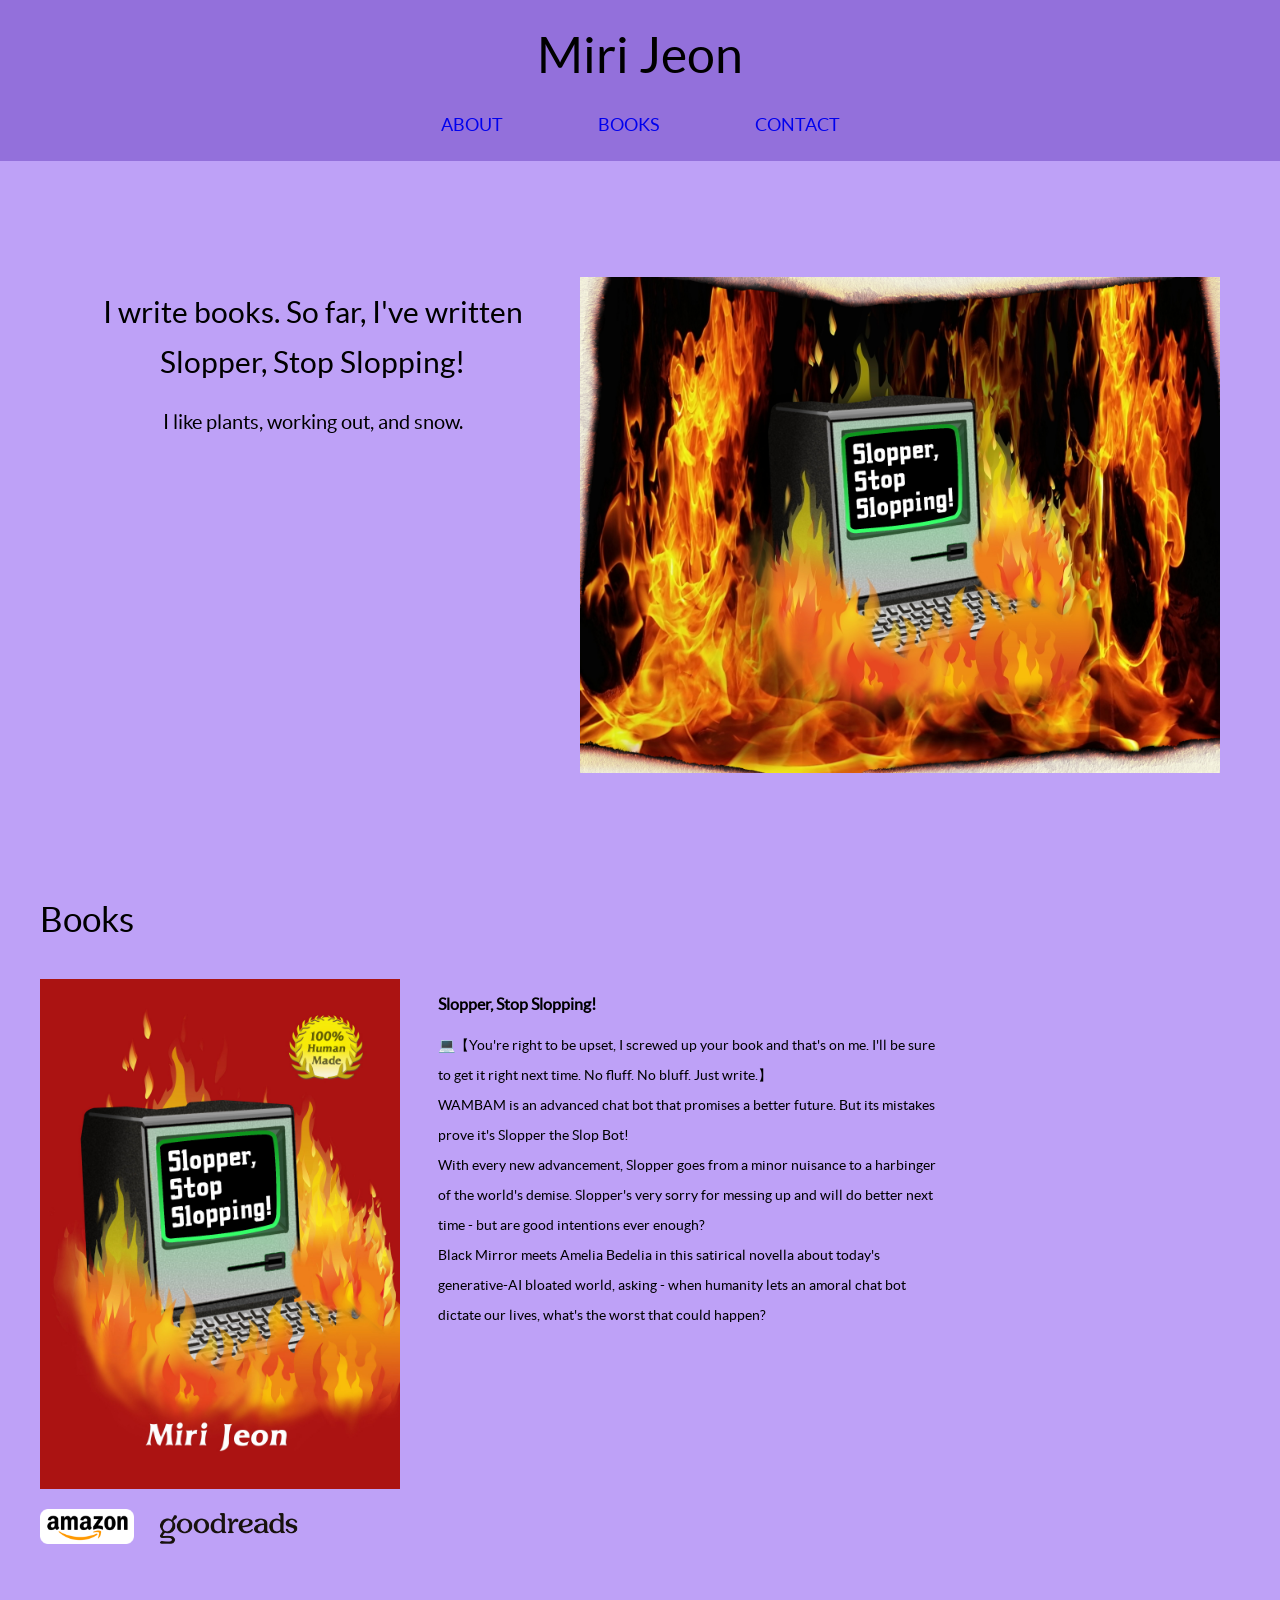
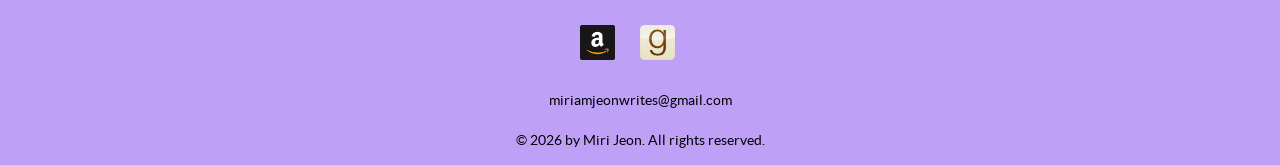
==== index.html @ bcabbf49 "Initial upload" ====
<!DOCTYPE html>
<!-- Website template by freewebsitetemplates.com thanks! I thank-->
<html>
<head>
	<meta charset="UTF-8">
	<meta name="viewport" content="user-scalable=0, width=device-width, initial-scale=1.0, maximum-scale=1.0, minimum-scale=1.0">
	<title>Miri Jeon Author</title>
	<link rel="stylesheet" type="text/css" href="css/style.css">
	<link rel="stylesheet" type="text/css" href="css/mobile.css">
	<script type='text/javascript' src='js/mobile.js'></script>
</head>
<body>
	<div id="header">
		<h1>Miri Jeon</h1>
		<ul id="navigation">
			<li>
				<a href="#about-me">About</a>
			</li>
			<li>
				<a href="#books-link">Books</a>
			</li>
			<li>
				<a href="#connect">Contact</a>
			</li>
		</ul>
	</div>
	<div id="body">
		<div id="about-me" class="about-me">
			<div id="tagline">
				<h1>I write books. So far, I've written Slopper, Stop Slopping!</h1>
				<p>
					I like plants, working out, and snow.
				</p>
			</div>
			<img src="images/slopper-ad.jpg" alt="slopper stop slopping book advertisment" class="advertisement">
		</div>
	</div>
<div id="body">
	<h2 id="books-link">Books</h2>
	<div class="books-content">
			<img src="images/slopper-cover.jpg" alt="slopper stop slopping book cover" class="book-cover">
			<div class="book-blurb">
				<h3>Slopper, Stop Slopping!</h3>
				<p>
					💻【You're right to be upset, I screwed up your book and that's on me. I'll be sure to get it right next time. No fluff. No bluff. Just write.】
				</p>
				<p>
					WAMBAM is an advanced chat bot that promises a better future. But its mistakes prove it's Slopper the Slop Bot!
				</p>
				<p>
					With every new advancement, Slopper goes from a minor nuisance to a harbinger of the world's demise. Slopper's very sorry for messing up and will do better next time - but are good intentions ever enough?
				</p>
				<p>
					Black Mirror meets Amelia Bedelia in this satirical novella about today's generative-AI bloated world, asking - when humanity lets an amoral chat bot dictate our lives, what's the worst that could happen?
				</p>
			</div>
	</div>
	<div class="book-links">
		<a href="https://www.amazon.com/gp/product/B0GX372LW4/"><img src="images/amazon.png" alt="amazon link to book" class="book-link"></a>
		<a href="https://www.goodreads.com/book/show/251216002-slopper-stop-slopping"><img src="images/goodreads-name.png" alt="goodreads link to book" class="book-link"></a>
	</div>

</div>

	<div id="footer">
		<div id="connect">
			<a href="https://www.amazon.com/s?i=digital-text&rh=p_27%3AMiri%2BJeon&s=relevancerank&text=Miri%20Jeon"><img src="images/amazon-logo.png" class="social-link" alt="link to amazon author page"></a>
			<a href="https://www.goodreads.com/author/show/43403178.Miri_Jeon"><img src="images/goodreads-logo.png" class="social-link" alt="link to goodreads author page"></a>
		</div>
	</div>
	<p class="copyright-text">
		miriamjeonwrites@gmail.com
	</p>
	<p class="copyright-text">
		&copy; 2026 by Miri Jeon. All rights reserved.
	</p>
</body>
</html>
---- css/style.css ----
/* Template by freewebsitetemplates.com */
body {
	background: rgb(190, 161, 247);
	/* color: #315f52; */
	font-family: 'latoregular';
	font-size: 14px;
	margin: 0;
	padding: 0;
}
@font-face {
	font-family: 'latoregular';
	src: url('../fonts/lato-regular-webfont.eot');
	src: url('../fonts/lato-regular-webfont.eot?#iefix') format('embedded-opentype'),
		url('../fonts/lato-regular-webfont.woff') format('woff'),
		url('../fonts/lato-regular-webfont.ttf') format('truetype'),
		url('../fonts/lato-regular-webfont.svg#latoregular') format('svg');
	font-weight: normal;
	font-style: normal;
}
a {
	outline: none;
}
img {
	border: none;
}
p {
	line-height: 30px;
	margin: 0;
}
p a {
	/* color: #315f52; */
}
p a:hover {
	/* color: #451374; */
}
#header {
	margin: 0 auto;
	padding-bottom: 20px;
	background: mediumpurple;
	/* max-width: 960px; */
}
#header h1 {
	font-size: 50px;
	font-weight: normal;
	line-height: 50px;
	margin: 0;
	padding: 30px 0;
	text-align: center;
}
#header h1 a {
	/* color: #99fa99; */
	text-decoration: none;
}
#header h1 a span {
	/* color: #b6d8cf; */
	display: block;
	font-family: 'latoregular';
	font-size: 26px;
	text-transform: uppercase;
}
#header ul#navigation {
	list-style: none;
	margin: 0;
	padding: 0;
	text-align: center;
}
#header ul#navigation li {
	display: inline;
	line-height: 30px;
	position: relative;
}
#header ul#navigation li a {
	/* color: #b6d8cf; */
	font-size: 18px;
	padding: 0 46px;
	text-align: center;
	text-decoration: none;
	text-transform: uppercase;
}
#header ul#navigation li a:hover,
#header ul#navigation li.current ul li a:hover {
	/* color: #d3a3ff; */
}
#header ul#navigation li.current a {
	/* color: #99fa99; */
}
#header ul#navigation li ul {
	display: none;
	left: 0;
	list-style: none outside none;
	margin: 0;
	padding: 11px 0 0;
	position: absolute;
	top: 12px;
}
#header ul#navigation li:hover ul {
	display: block;
}
#header ul#navigation li ul li {
	background: #077054;
	display: block;
	height: 46px;
	line-height: 46px;
}
#header ul#navigation li ul li a {
	padding: 0 20px;
}
#header ul#navigation li.current ul li a {
	color: #b6d8cf;
}
#body {
	/* background: #ffffff; */
	margin: 1px auto 0;
	max-width: 1200px;
	/* min-height: 827px; */
	overflow: hidden;
	padding: 45px 40px 46px;
}
#body > h2 {
	/* color: #21a51e; */
	font-family: 'latoregular';
	font-size: 35px;
	font-weight: normal;
	line-height: 30px;
	margin: 0;
	padding: 0 0 44px;
}

#body img.advertisement {
	display: block;
	float: right;
	margin: 70px 20px 40px 20px;
	max-width: 100%;
	max-height: 510px;
	width: 640px;
}
#body img.book-cover {
	display: block;
	float: left;
	margin: 0px 38px 20px 0;
	max-width: 100%;
	max-height: 510px;
	width: 360px;
}

#body div.book-links {
	display: inline-block;
	float: left;
	margin: 0px 25px 5px 0;
	max-width: 100%;
	max-height: 35px;
}

.social-link {
	display: inline-block;
	float: left;
	margin: 0px 25px 5px 0;
	max-width: 100%;
	max-height: 35px;
}

#body img.book-link {
	display: block;
	float: left;
	margin: 0px 25px 5px 0;
	max-width: 100%;
	max-height: 35px;
}

#body div.book-blurb {
	display: block;
	float: left;
	margin: 0px 5px 5px 0;
	max-width: 100%;
	max-height: 510px;
	min-width: 200px
	overflow: auto;

}

.copyright-text {
	text-align: center;
  margin-bottom: 10px;
}

#body div#tagline {
	float: left;
	margin: 80px 0 0 25px;
	max-width: 510px;
}
#body div#tagline h1 {
	/* background: url(../images/bg-separator.png) no-repeat center bottom; */
	/* color: #21a51e; */
	font-family: 'latoregular';
	font-size: 30px;
	font-weight: normal;
	line-height: 50px;
	margin: 0;
	padding: 0 0 15px;
	text-align: center;
	/* text-transform: uppercase; */
}
#body div#tagline p {
	/* color: #21a51e; */
	font-family: 'latoregular';
	font-size: 20px;
	/* line-height: 100px; */
	padding: 5px 0 0;
	text-align: center;
}
#body div.content {
	overflow: hidden;
}
#body div.content > div {
	float: left;
	width: 510px;
}

#body div.books-content, div.about-me {
	display: flex;
}

#body div.books-content > div {
	float: right;
	width: 510px;
}
#body div.books-content > p {
	float: right;
	/* width: 510px; */
}
#body div.content h3,
#body form h3,
#body ul.blog li h3 {
	font-family: 'latoregular';
	font-size: 23px;
	font-weight: normal;
	line-height: 30px;
	margin: 0;
	padding: 25px 0 0;
}
#body div.content h3:first-child,
#body div.content div div.section:first-child {
	padding: 0;
}

#body div.content div div.section {
	padding: 55px 0 0;
	width: 430px;
}
#body div.content div div.section span {
	display: block;
	line-height: 30px;
}
#body div.content div ul {
	list-style: none;
	margin: 0;
	overflow: hidden;
	padding: 0 0 65px;
}
#body div.content div ul li {
	float: left;
	margin: 0 0 0 83px;
	width: 207px;
}
#body div.content div ul li:first-child {
	margin: 0;
}
#body div.content div ul li img {
	display: block;
	max-width: 100%;
	width: auto;
}
#body div.content div ul li h4 {
	font-family: 'latoregular';
	font-size: 18px;
	font-weight: normal;
	margin: 0;
	padding: 12px 0 0;
	text-align: center;
}
#body form {
	margin: 25px auto 0;
	overflow: hidden;
	width: 460px;
}
#body form label {
	display: block;
	padding: 15px 0 0;
}
#body form label span {
	display: block;
	line-height: 27px;
	padding: 0 0 5px
}
#body form label input {
	background: #d1d3d4;
	border: 1px solid #b6d8cf;
	/* color: #315f52; */
	display: block;
	font-family: 'latoregular';
	font-size: 14px;
	height: 46px;
	line-height: 46px;
	padding: 0 5px;
	width: 448px;
}
#body form label textarea {
	background: #d1d3d4;
	border: 1px solid #b6d8cf;
	/* color: #315f52; */
	display: block;
	font-family: 'latoregular';
	font-size: 14px;
	height: 250px;
	line-height: 30px;
	overflow: auto;
	padding: 0 5px;
	resize: none;
	width: 448px;
}
#body form input#send {
	background: #077054;
	border: none;
	border-radius: 5px;
	/* color: #99fa99; */
	cursor: pointer;
	font-family: 'latoregular';
	font-size: 14px;
	float: right;
	height: 30px;
	margin: 8px 0 0;
	width: 50px;
}
#body form input#send:hover {
	background: #d3a3ff;
	color: #000000;
}
#body ul.blog {
	list-style: none;
	margin: 0;
	padding: 0;
}
#body ul.blog li {
	overflow: hidden;
	padding: 104px 100px 0 0;
}
#body ul.blog li:first-child {
	padding: 0 100px 0 0;
}
#body ul.blog li img {
	display: block;
	float: left;
	margin: 0 20px 0 0;
	max-width: 100%;
	width: auto;
}
#body ul.blog li h3 {
	line-height: 20px;
	padding: 0 0 8px;
}
#body ul.blog li h3 a,
#body div.content div.sidebar ul li h4 a {
	/* color: #315f52; */
	text-decoration: none;
}
#body ul.blog li h3 a:hover,
#body div.content div.sidebar ul li h4 a:hover {
	text-decoration: underline;
}
#body ul.blog li span,
#body div.content div.article span,
#body div.content div.sidebar ul li span {
	display: block;
	line-height: 30px;
}
#body div.content div.article {
	width: 570px;
}
#body div.content div.article img {
	display: block;
	margin: 0 0 9px;
	max-width: 100%;
	width: auto;
}
#body div.content div.article p {
	padding: 0 0 30px;
}
#body div.content div.sidebar {
	float: left;
	margin: 0 0 0 50px;
	width: 259px;
}
#body div.content div.sidebar ul {
	padding: 20px 0 0;
}
#body div.content div.sidebar ul li {
	border-top: 1px solid #88b4a8;
	float: none;
	margin: 0;
	padding: 18px 0 28px;
	width: auto;
}
#body div.content div.sidebar ul li:first-child {
	border: none;
	padding: 0 0 28px;
}
#body div.content div.sidebar ul li h4 {
	line-height: 30px;
	text-align: left;
}
#footer {
	margin: 0 auto;
	max-width: 960px;
	overflow: hidden;
	padding: 30px 0 20px;
	display: flex;
	align-items: center;
	justify-content: center;
}
#footer div {
	float: left;
	width: 500px;
}
#footer div span {
	/* color: #99fa99; */
	display: block;
	font-size: 26px;
	line-height: 24px;
}
#footer div p {
	/* color: #b6d8cf; */
	font-size: 12px;
	line-height: 30px;
}
#footer div#connect {
	float: right;
	overflow: hidden;
	width: auto;
}
#footer div#connect a {
	/* background: url(../images/icons.png) no-repeat; */
	display: block;
	float: left;
	/* text-indent: -99999px; */
}
#footer div#connect a#facebook {
	background-position: 0 0;
	height: 30px;
	width: 16px;
}
#footer div#connect a#twitter {
	background-position: 0 -30px;
	height: 30px;
	margin: 0 0 0 28px;
	width: 37px;
}
#footer div#connect a#googleplus {
	background-position: 0 -61px;
	height: 32px;
	margin: 0 0 0 19px;
	width: 32px;
}
#footer div#connect a#googleplus {
	background-position: 0 -61px;
	height: 32px;
	margin: 0 0 0 19px;
	width: 32px;
}
#footer div#connect a#pinterest {
	background-position: 0 -94px;
	height: 30px;
	margin: 0 0 0 23px;
	width: 30px;
}
---- css/mobile.css ----
/* Website template by freewebsitetemplates.com */
@media only screen and (max-width : 918px) {
	html {
		-webkit-text-size-adjust: none;
	}
	#mobile-navigation {
		background: url(../images/mobile/mobile-menu.png) no-repeat 0 0;
		display: block;
		height: 50px;
		margin: 0;
		padding: 0;
		position: absolute;
		right: 0;
		top: 20px;
		width: 50px;
		z-index: 1001;
	}
	#header ul#navigation {
		background: url(../images/mobile/bg-mobile.png);
		border: 1px solid #99fa99;
		display: none;
		font-size: 1.5625em;
		height: auto;
		left: 0;
		margin: 0 auto;
		position: absolute;
		padding: 0;
		top: 71px;
		transition: all .5s ease-in-out;
		width: 100%;
		z-index: 1001;
	}
	#header ul#navigation li {
		background: none;
		display: block;
		float: none;
		height: auto;
		line-height: normal;
		margin: 0;
		padding: 0;
		text-align: center;
		width: 100%;
	}
	#header ul#navigation li:first-child,
	#header ul#navigation li ul li:first-child {
		border: none;
		width: 100%;
	}
	#header ul#navigation li a {
		background: none;
		border-top: 1px solid #99fa99;
		color: #ffffff;
		display: block;
		font-family: Arial;
		font-size: 0.8125em;
		font-weight: normal;
		height: 49px;
		line-height: 49px;
		padding: 0 15px;
		text-align: left;
		width: auto;
	}
	#header ul#navigation li span {
		background: transparent url(../images/mobile/mobile-expand.png) no-repeat;
		border-left: 1px solid #99fa99;
		border-top: 1px solid #99fa99;
		display: block;
		height: 49px;
		position: absolute;
		right: 0;
		top: 0;
		width: 50px;
	}
	#header ul#navigation li.current span {
		background: url(../images/mobile/mobile-expand.png) no-repeat;
	}
	#header ul#navigation li.current ul li a {
		background: none;
		color: #ffffff;
	}
	#header ul#navigation li a:hover,
	#header ul#navigation li.current ul li a:hover,
	#header ul#navigation li.current a {
		background: rgba(153, 250, 153, 0.8);
		color: #ffffff;
	}
	#header ul#navigation > li:first-child > a {
		border: none;
	}
	#header ul#navigation li ul {
		border: 0;
		display: none;
		left: 0;
		margin: 0;
		opacity: 1;
		padding: 0;
		position: relative;
		top: 0;
		width: 100%;
	}
	#header ul#navigation li ul,
	#header ul#navigation li:hover ul {
		display: none;
	}
	#header ul#navigation li ul li {
		background: none;
		height: auto;
		line-height: normal;
		padding: 0;
		text-align: left;
	}
	#header ul#navigation li ul li a {
		padding: 0 30px;
	}
	#header {
		position: relative;
		width: 90%;
	}
	#header h1 {
		padding: 74px 0 0;
	}
	#body {
		margin: 20px auto 0;
		padding: 45px 0 46px;
		width: 90%;
	}
	#body div#tagline {
		float: none;
		margin: 20px auto 0;
		width: 90%;
	}
	#body div#tagline h1 {
		background-size: 37% auto;
		line-height: 1em;
		/* padding: 0 0 50px; */
	}
	#body div#tagline p {
		/* font-size: 5em; */
		line-height: 1.25em;
		padding: 23px 1px;
	}
	#body img.advertisement {
		float: none;
		margin: 0 auto;
		/* width: 70%; */
	}
	#body > h2 {
		padding: 0 20px 30px;
	}
	#body div.content {
		padding: 0 20px;
	}

	#body div.about-me {
		display: block;
	}

	#body div.books-content {
		display: block;
	}

	#body div.books-content div {
		padding: 0 20px;
		float: none;
		width: auto;
		max-height: 100%
	}

	#body div.content div,
	#footer div {
		float: none;
		width: auto;
	}
	#body div.content img.advertisement {
		margin: 0 auto;
	}
	#body div.content div div.section {
		padding: 30px 0 0;
		width: auto;
	}
	#body div.content div ul li {
		margin: 0 5%;
		width: 40%;
	}
	#body div.content div ul li:first-child {
		margin: 0 5%;
	}
	#body form {
		margin: 0 auto;
		padding: 0 20px;
		width: auto;
	}
	#body form h3,
	#body ul.blog li:first-child {
		padding: 0;
	}
	#body form label input,
	#body form label textarea {
		border-radius: 0;
		padding: 0 3%;
		-webkit-appearance: none;
		width: 93%;
	}
	#body form input#send {
		margin: 8px 2px 0 0;
		padding: 0;
		text-align: center;
		-webkit-appearance: none;
	}
	#body ul.blog {
		padding: 0 20px;
	}
	#body ul.blog li {
		padding: 30px 0 0;
	}
	#body ul.blog li img {
		margin: 0 0 20px;
		width: 100%;
	}
	#body ul.blog li h3 {
		line-height: 1.35em;
	}
	#body div.content div.article {
		width: auto;
	}
	#body div.content div.sidebar {
		float: none;
		margin: 0;
		width: auto;
	}
	#body div.content div.sidebar ul li:first-child {
		margin: 0;
	}
	#footer {
		padding: 20px 0;
		width: 90%;
	}
	#footer div span {
		line-height: 1.25em;
		text-align: center;
	}
	#footer div p {
		font-size: 1.125em;
		line-height: 1.65em;
		padding: 20px 0 0;
		text-align: center;
	}
	#footer div#connect {
		float: none;
		margin: 30px auto 0;
		max-width: 185px;
	}
}
@media screen
and (max-width : 320px) {
	#header h1 {
		font-size: 2.8125em;
	}
	#header h1 a span {
		font-size: 0.5em;
		line-height: 1.25em;
	}
	#body div#tagline h1 {
		font-size: 4.375em;
	}
	#body div#tagline p {
		font-size: 3.125em;
	}
	#footer div p {
		font-size: 1em;
	}
}
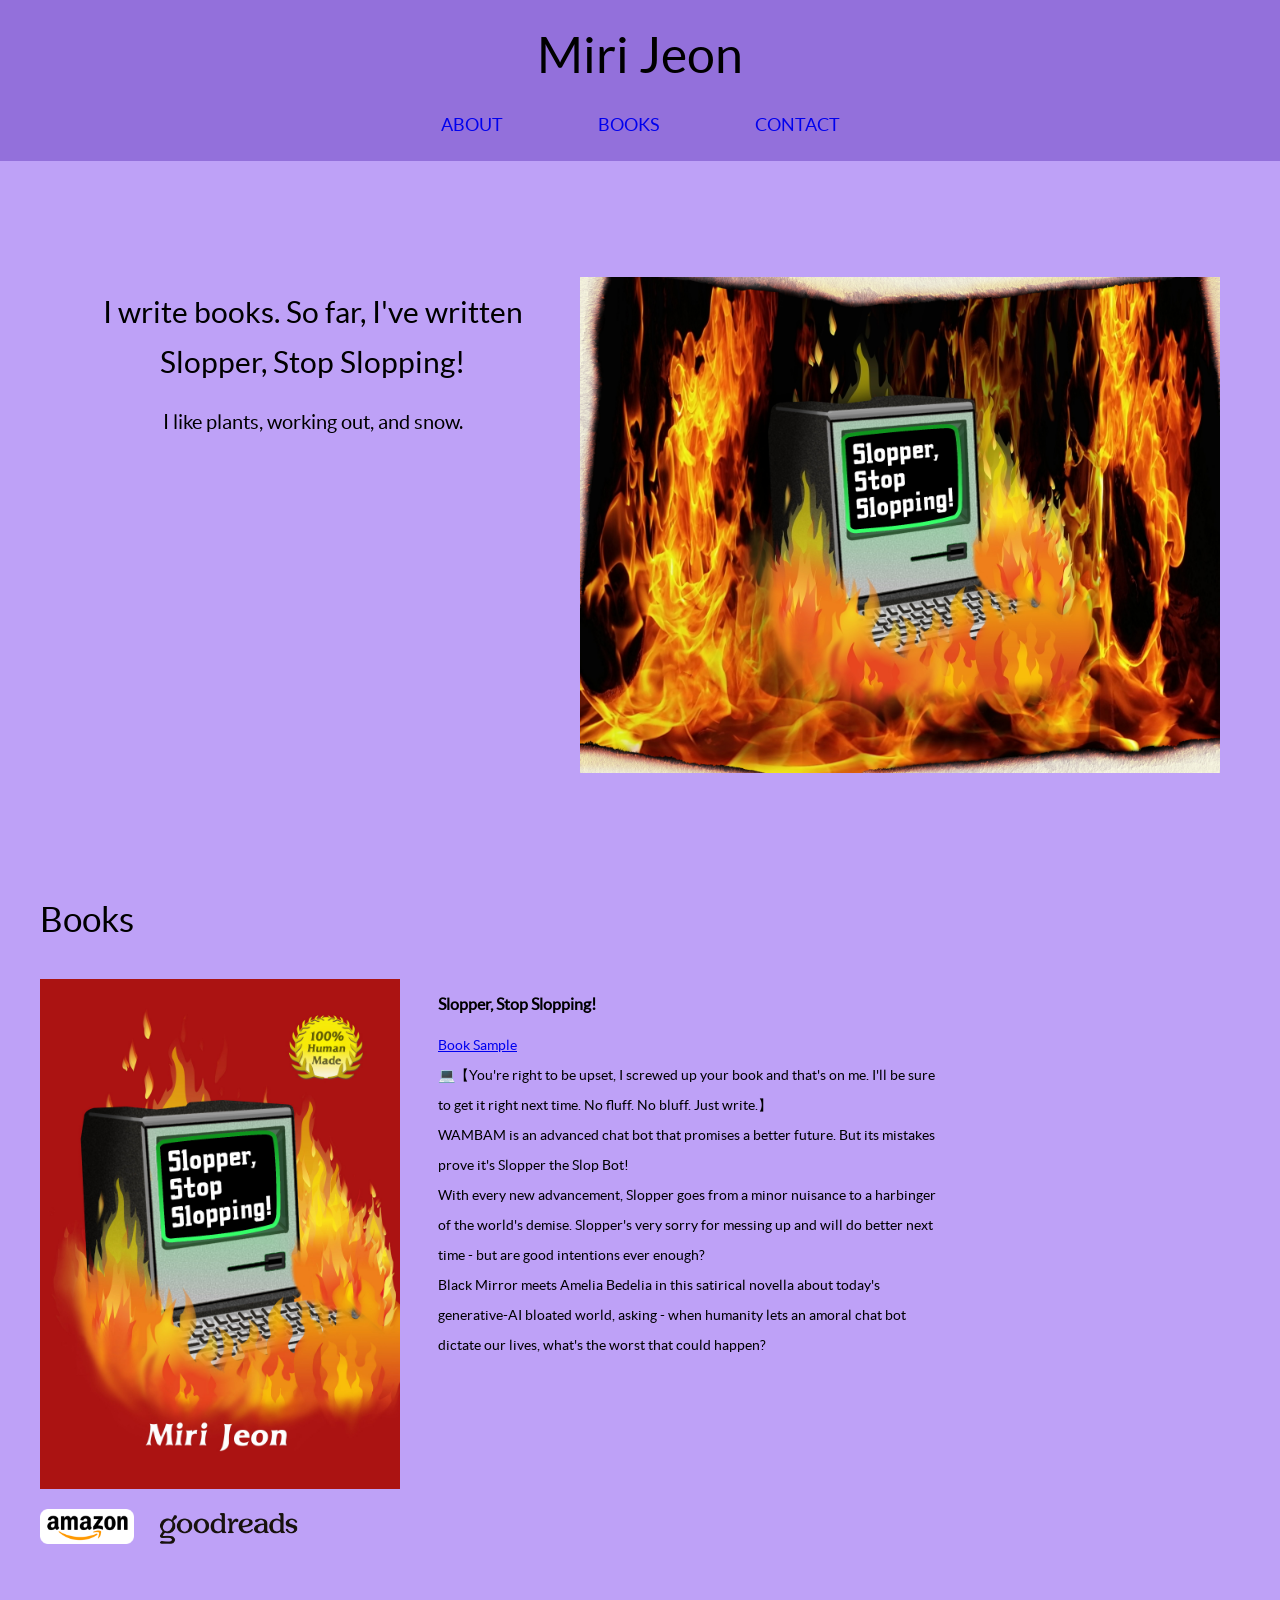
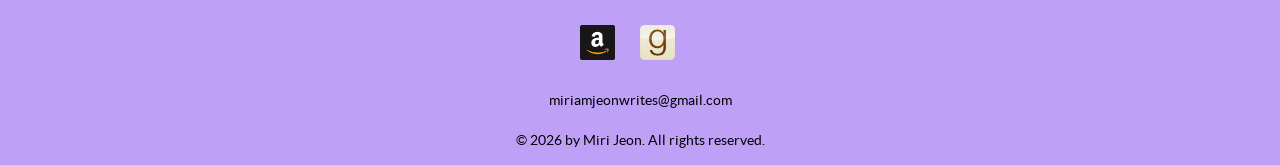
==== commit 13017218: "Adding more" ====
--- a/index.html
+++ b/index.html
@@ -41,6 +41,8 @@
 			<img src="images/slopper-cover.jpg" alt="slopper stop slopping book cover" class="book-cover">
 			<div class="book-blurb">
 				<h3>Slopper, Stop Slopping!</h3>
+				<p><a href="./slopper-sample.pdf" target="_blank" class="sample-link">Book Sample</a>
+				</p>
 				<p>
 					💻【You're right to be upset, I screwed up your book and that's on me. I'll be sure to get it right next time. No fluff. No bluff. Just write.】
 				</p>
@@ -56,16 +58,16 @@
 			</div>
 	</div>
 	<div class="book-links">
-		<a href="https://www.amazon.com/gp/product/B0GX372LW4/"><img src="images/amazon.png" alt="amazon link to book" class="book-link"></a>
-		<a href="https://www.goodreads.com/book/show/251216002-slopper-stop-slopping"><img src="images/goodreads-name.png" alt="goodreads link to book" class="book-link"></a>
+		<a href="https://www.amazon.com/gp/product/B0GX372LW4/" target="_blank"><img src="images/amazon.png" alt="amazon link to book" class="book-link"></a>
+		<a href="https://www.goodreads.com/book/show/251216002-slopper-stop-slopping" target="_blank"><img src="images/goodreads-name.png" alt="goodreads link to book" class="book-link"></a>
 	</div>
 
 </div>
 
 	<div id="footer">
 		<div id="connect">
-			<a href="https://www.amazon.com/s?i=digital-text&rh=p_27%3AMiri%2BJeon&s=relevancerank&text=Miri%20Jeon"><img src="images/amazon-logo.png" class="social-link" alt="link to amazon author page"></a>
-			<a href="https://www.goodreads.com/author/show/43403178.Miri_Jeon"><img src="images/goodreads-logo.png" class="social-link" alt="link to goodreads author page"></a>
+			<a href="https://www.amazon.com/s?i=digital-text&rh=p_27%3AMiri%2BJeon&s=relevancerank&text=Miri%20Jeon" target="_blank"><img src="images/amazon-logo.png" class="social-link" alt="link to amazon author page"></a>
+			<a href="https://www.goodreads.com/author/show/43403178.Miri_Jeon" target="_blank"><img src="images/goodreads-logo.png" class="social-link" alt="link to goodreads author page"></a>
 		</div>
 	</div>
 	<p class="copyright-text">
--- a/css/style.css
+++ b/css/style.css
@@ -157,6 +157,9 @@
 	margin: 0px 25px 5px 0;
 	max-width: 100%;
 	max-height: 35px;
+}
+
+.sample-link {
 }
 
 #body img.book-link {
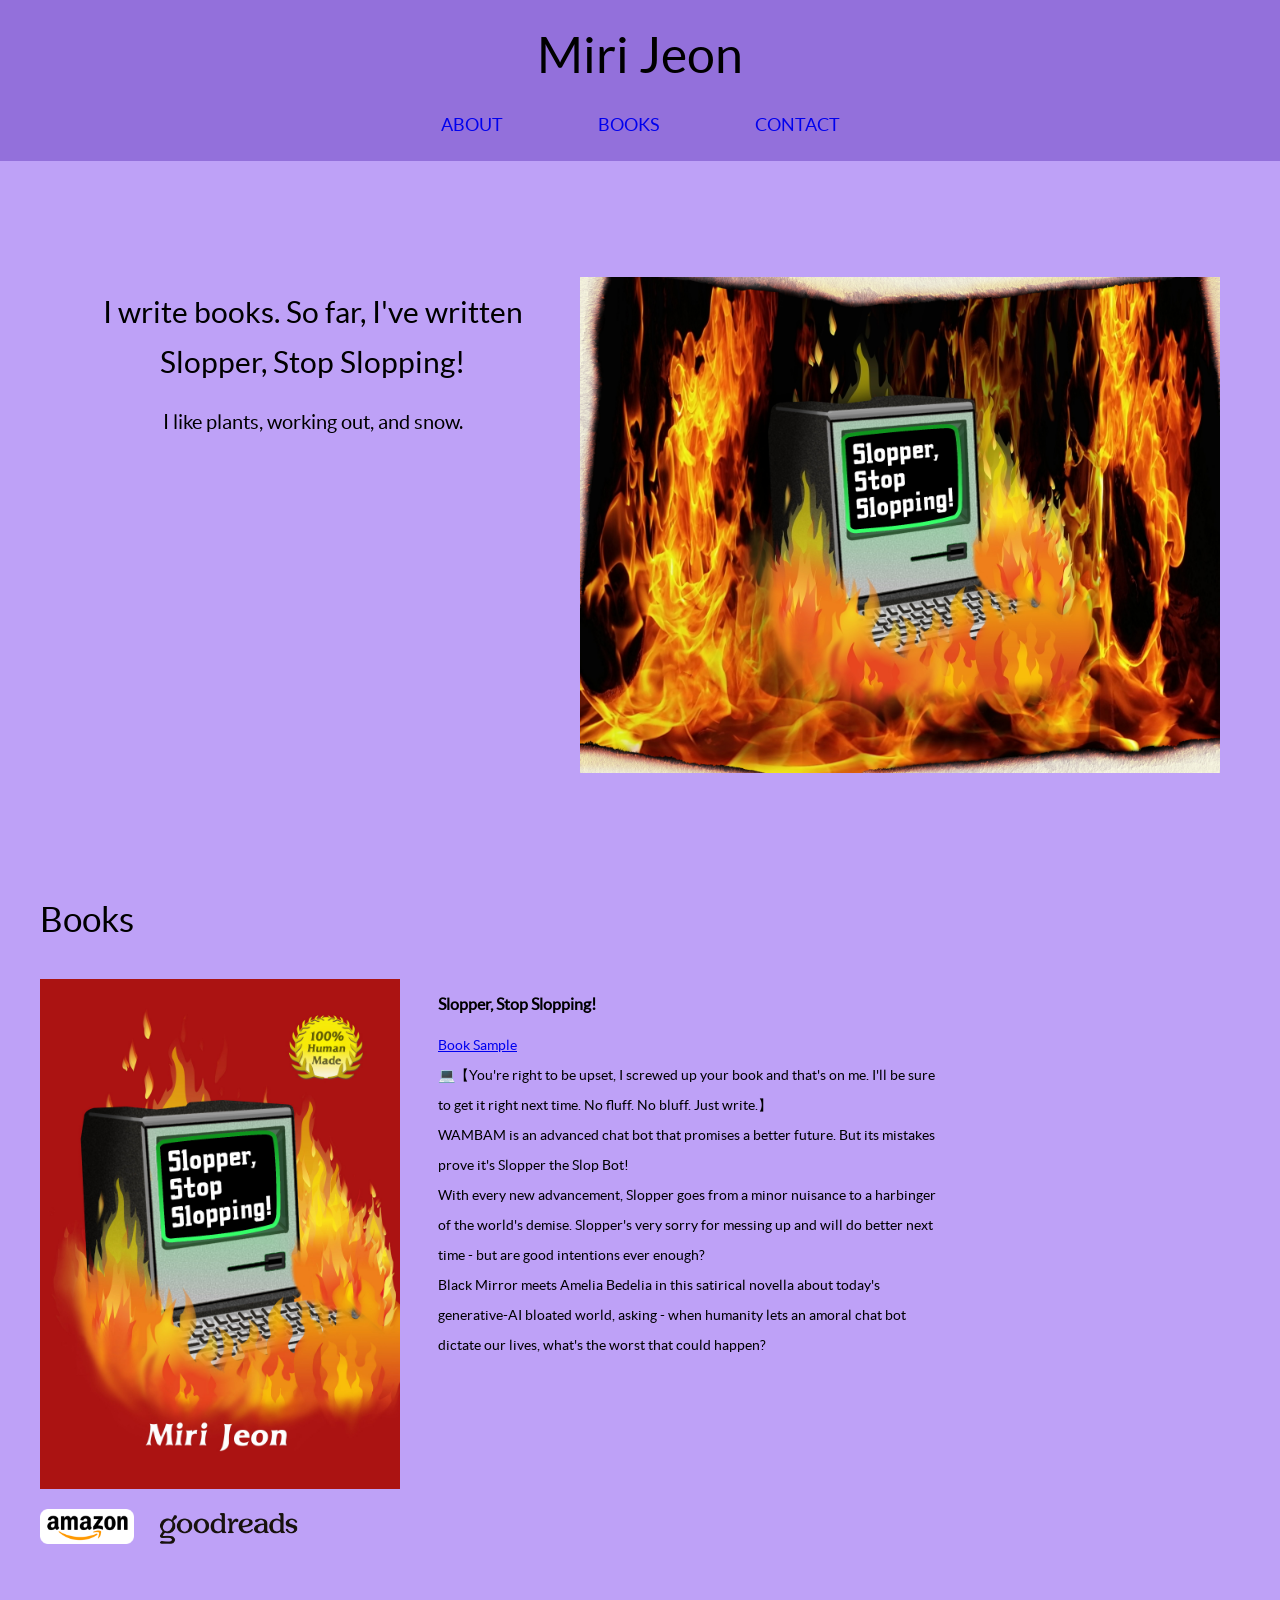
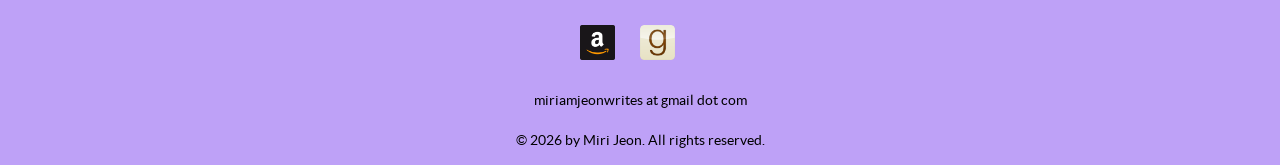
==== commit dbd0000e: "Update email" ====
--- a/index.html
+++ b/index.html
@@ -66,12 +66,12 @@
 
 	<div id="footer">
 		<div id="connect">
-			<a href="https://www.amazon.com/s?i=digital-text&rh=p_27%3AMiri%2BJeon&s=relevancerank&text=Miri%20Jeon" target="_blank"><img src="images/amazon-logo.png" class="social-link" alt="link to amazon author page"></a>
+			<a href="https://www.amazon.com/stores/Miri-Jeon/author/B0GXN887XX" target="_blank"><img src="images/amazon-logo.png" class="social-link" alt="link to amazon author page"></a>
 			<a href="https://www.goodreads.com/author/show/43403178.Miri_Jeon" target="_blank"><img src="images/goodreads-logo.png" class="social-link" alt="link to goodreads author page"></a>
 		</div>
 	</div>
 	<p class="copyright-text">
-		miriamjeonwrites@gmail.com
+		miriamjeonwrites at gmail dot com
 	</p>
 	<p class="copyright-text">
 		&copy; 2026 by Miri Jeon. All rights reserved.
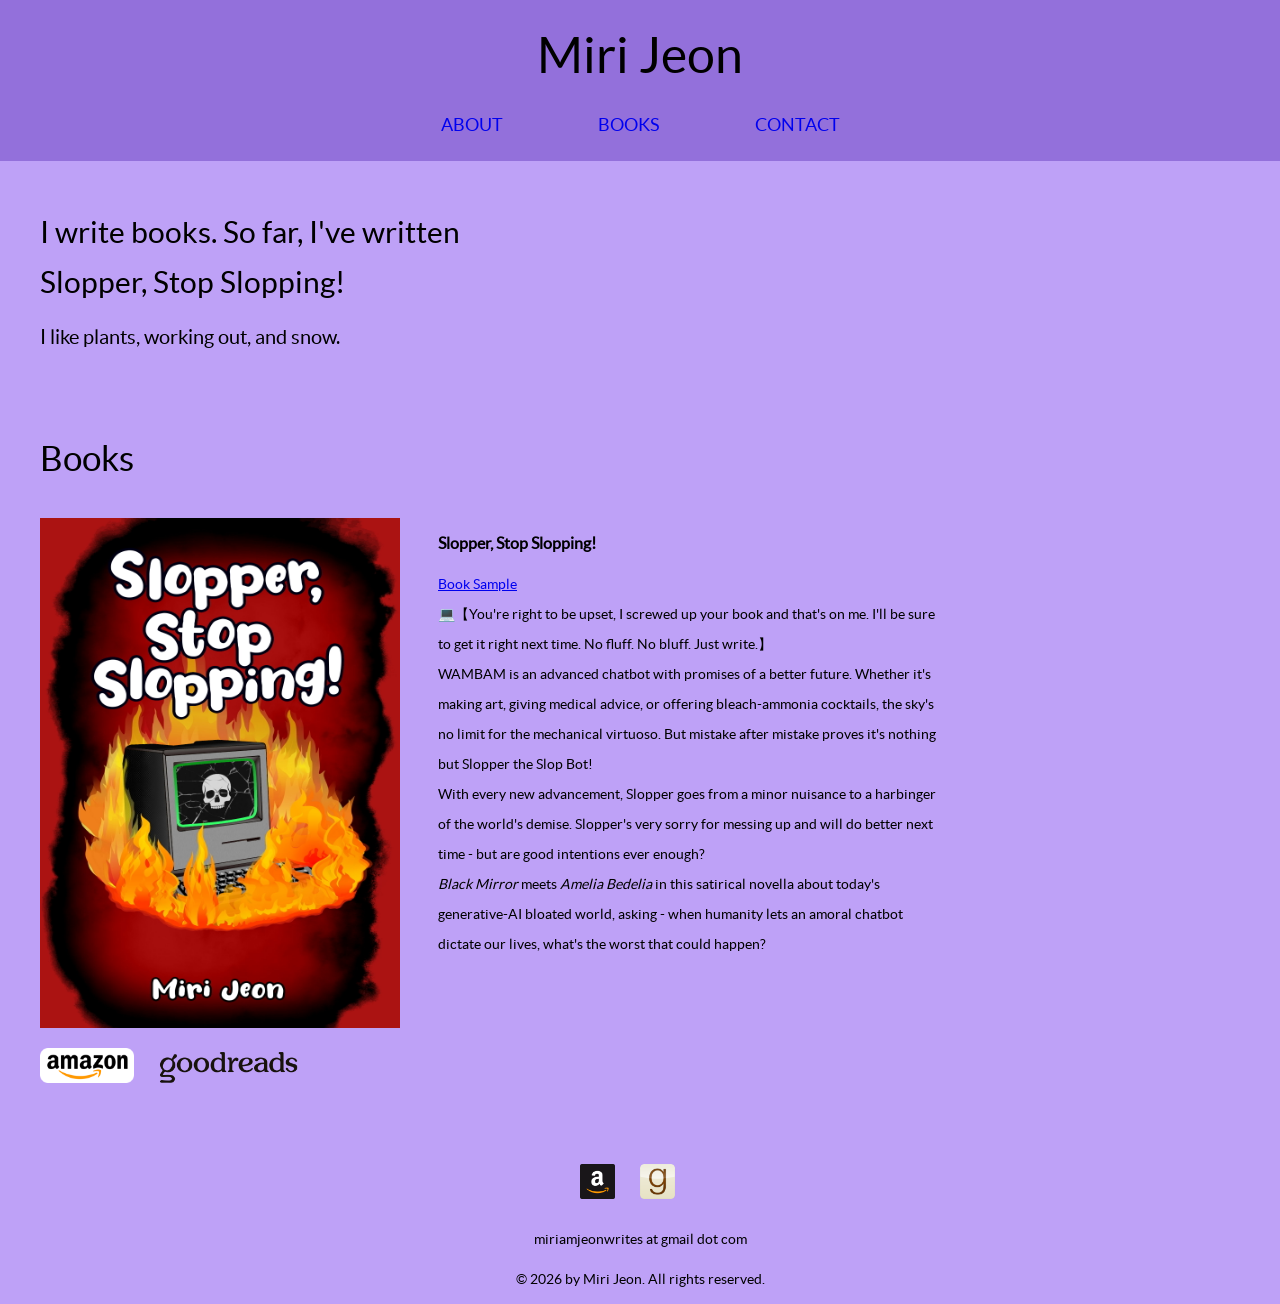
==== commit 8eb9fbeb: "Update css and page" ====
--- a/index.html
+++ b/index.html
@@ -32,7 +32,6 @@
 					I like plants, working out, and snow.
 				</p>
 			</div>
-			<img src="images/slopper-ad.jpg" alt="slopper stop slopping book advertisment" class="advertisement">
 		</div>
 	</div>
 <div id="body">
@@ -47,13 +46,13 @@
 					💻【You're right to be upset, I screwed up your book and that's on me. I'll be sure to get it right next time. No fluff. No bluff. Just write.】
 				</p>
 				<p>
-					WAMBAM is an advanced chat bot that promises a better future. But its mistakes prove it's Slopper the Slop Bot!
+					WAMBAM is an advanced chatbot with promises of a better future. Whether it's making art, giving medical advice, or offering bleach-ammonia cocktails, the sky's no limit for the mechanical virtuoso. But mistake after mistake proves it's nothing but Slopper the Slop Bot!
 				</p>
 				<p>
 					With every new advancement, Slopper goes from a minor nuisance to a harbinger of the world's demise. Slopper's very sorry for messing up and will do better next time - but are good intentions ever enough?
 				</p>
 				<p>
-					Black Mirror meets Amelia Bedelia in this satirical novella about today's generative-AI bloated world, asking - when humanity lets an amoral chat bot dictate our lives, what's the worst that could happen?
+					<i>Black Mirror</i> meets <i>Amelia Bedelia</i> in this satirical novella about today's generative-AI bloated world, asking - when humanity lets an amoral chatbot dictate our lives, what's the worst that could happen?
 				</p>
 			</div>
 	</div>
--- a/css/style.css
+++ b/css/style.css
@@ -188,7 +188,7 @@
 
 #body div#tagline {
 	float: left;
-	margin: 80px 0 0 25px;
+	/* margin: 80px 0 0 25px; */
 	max-width: 510px;
 }
 #body div#tagline h1 {
@@ -200,7 +200,7 @@
 	line-height: 50px;
 	margin: 0;
 	padding: 0 0 15px;
-	text-align: center;
+	/* text-align: center; */
 	/* text-transform: uppercase; */
 }
 #body div#tagline p {
@@ -208,8 +208,8 @@
 	font-family: 'latoregular';
 	font-size: 20px;
 	/* line-height: 100px; */
-	padding: 5px 0 0;
-	text-align: center;
+	/* padding: 5px 0 0; */
+	/* text-align: center; */
 }
 #body div.content {
 	overflow: hidden;
